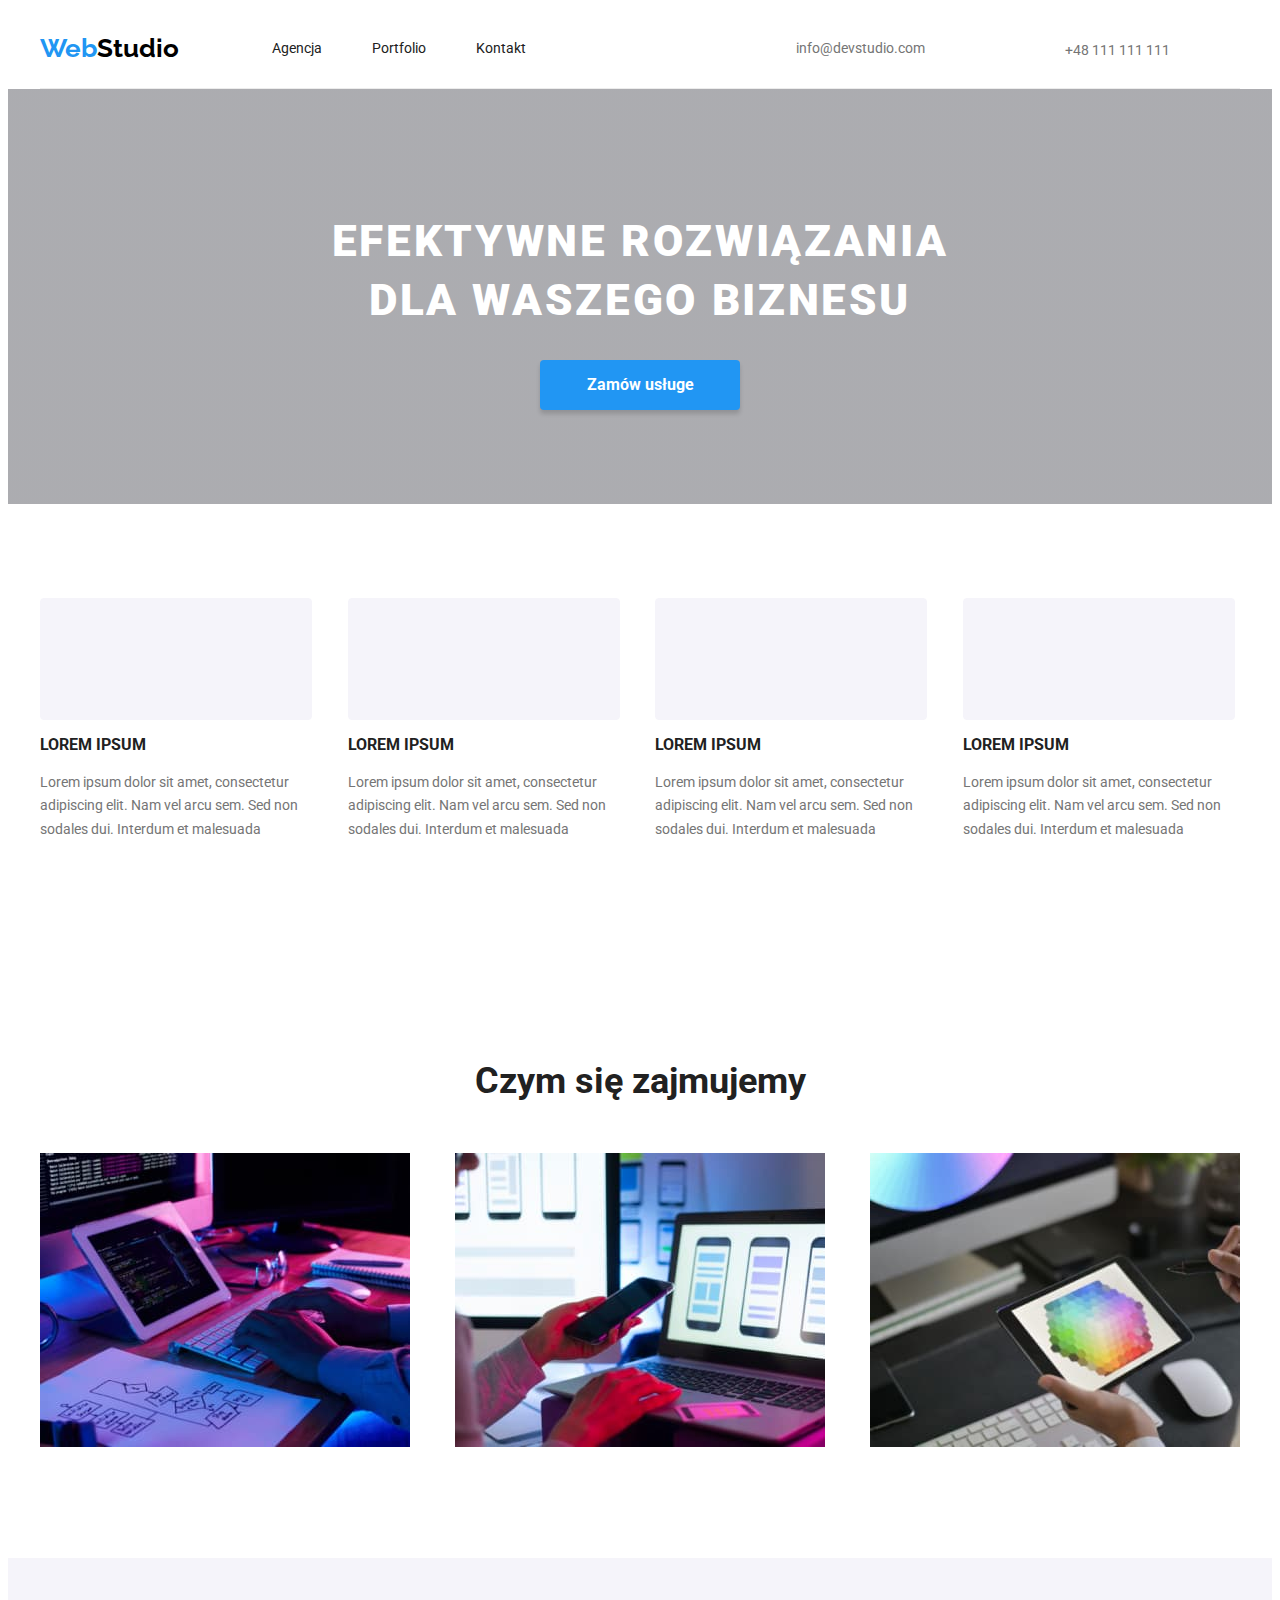
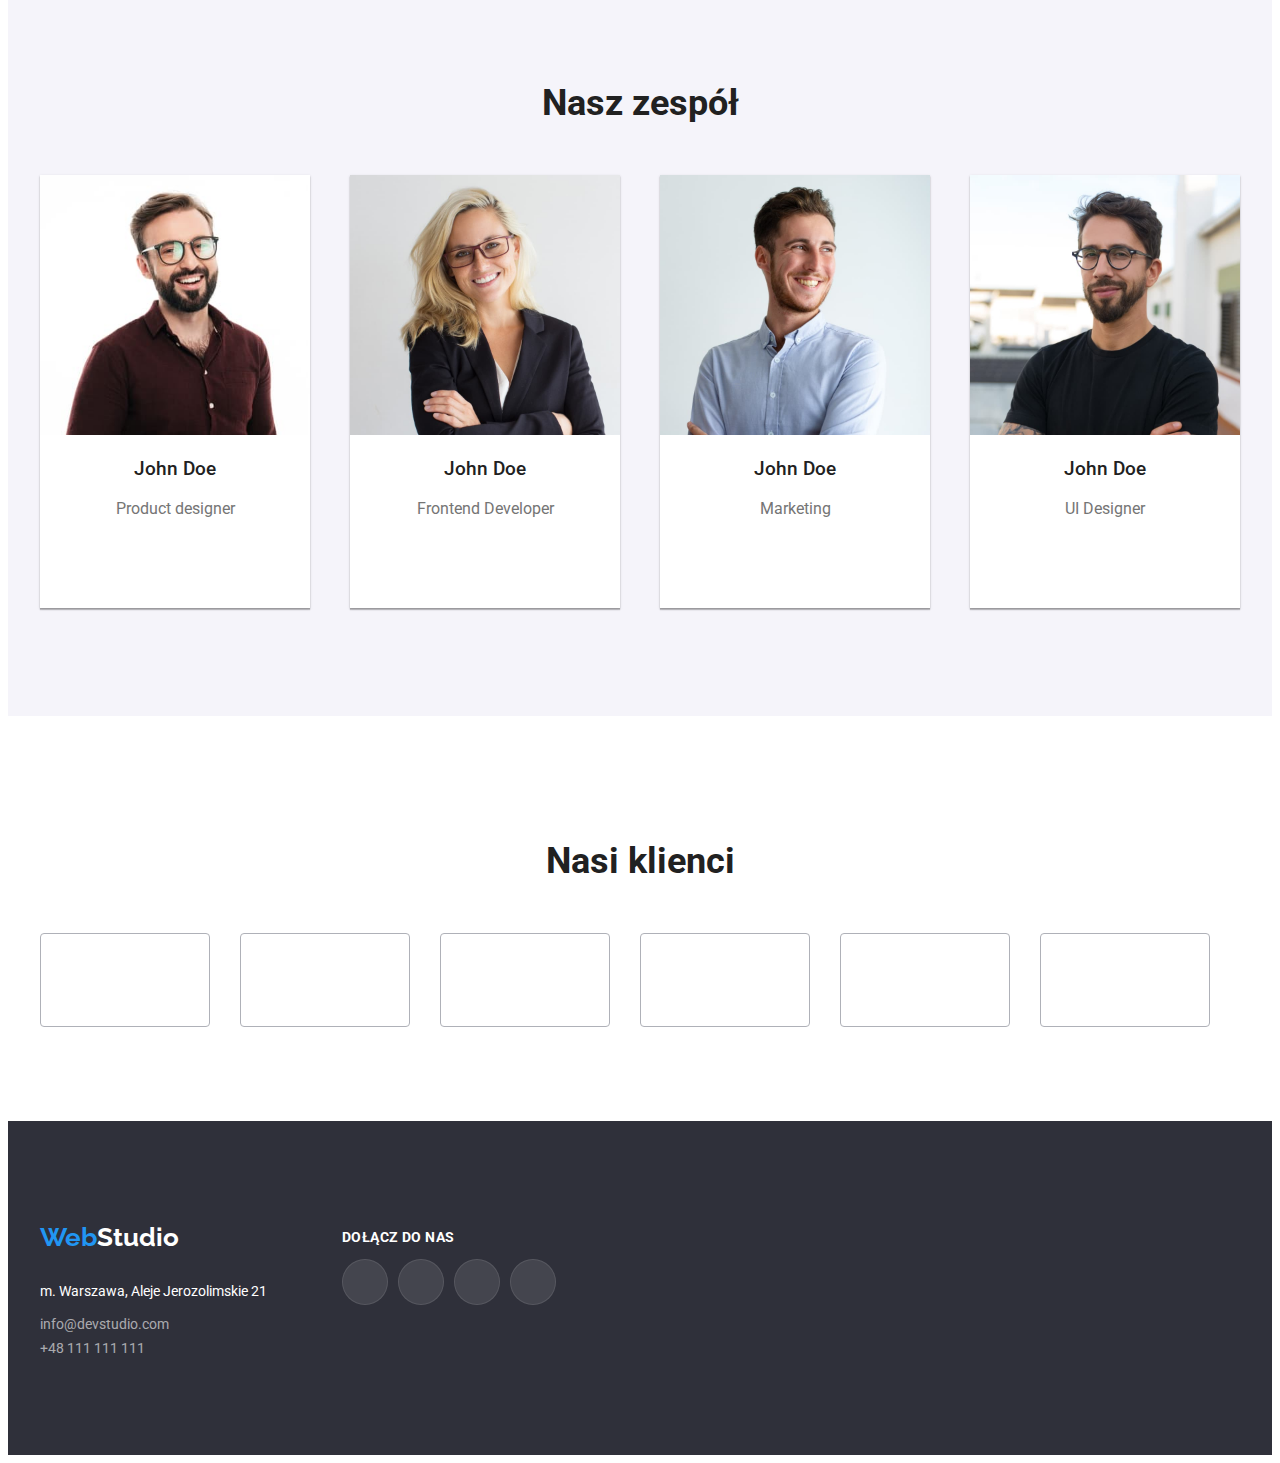
==== index.html @ fc3d242f "new repo" ====
<!DOCTYPE html>
<html lang="pl">
  <head>
    <meta charset="UTF-8" />
    <meta http-equiv="X-UA-Compatible" content="IE=edge" />
    <meta name="viewport" content="width=device-width, initial-scale=1.0" />
    <link rel="preconnect" href="https://fonts.googleapis.com" />
    <link rel="preconnect" href="https://fonts.gstatic.com" crossorigin />
    <link
      rel="stylesheet"
      href="https://cdnjs.cloudflare.com/ajax/libs/modern-normalize/1.1.0/modern-normalize.min.css"
      integrity="sha512-wpPYUAdjBVSE4KJnH1VR1HeZfpl1ub8YT/NKx4PuQ5NmX2tKuGu6U/JRp5y+Y8XG2tV+wKQpNHVUX03MfMFn9Q=="
      crossorigin="anonymous"
      referrerpolicy="no-referrer"
    />
    <link
      href="https://fonts.googleapis.com/css2?family=Raleway:wght@700&family=Roboto:wght@400;500;700;900&display=swap"
      rel="stylesheet"
    />

    <link rel="stylesheet" href="css/style.css" />
    <title>Homework#4</title>
  </head>
  <body>
    <header class="header-background container">
      <ul class="list">
        <li>
          <a class="logo" href="/"
            >Web<span class="logo-black">Studio</span>
          </a>
        </li>
        <li class="nav-links">
          <a class="link" href="/index.html">Agencja</a>
        </li>
        <li class="nav-links">
          <a class="link" href="/portfolio.html">Portfolio</a>
        </li>
        <li class="nav-links"><a class="link" href="/"> Kontakt </a></li>
      </ul>
      <ul class="nav-list-contacts">
        <li>
          <a class="nav-contact" href="mailto:info@devstudio.com"
            ><svg class="contact-icon">
              <use
                href="/goit-markup-hw-04/images/icons.svg#icon-envelope"
              ></use></svg
            >info@devstudio.com</a
          >
        </li>
        <li class="contacts">
          <a class="nav-contact" href="tel:48111111111"
            ><svg class="contact-icon-phone">
              <use
                href="/goit-markup-hw-04/images/icons.svg#icon-smartphone"
              ></use></svg
            >+48 111 111 111</a
          >
        </li>
      </ul>
    </header>
    <main>
      <section class="main-header section">
        <h1 class="main-header-tekst">
          EFEKTYWNE ROZWIĄZANIA <br />
          DLA WASZEGO BIZNESU
        </h1>
        <button type="button" class="button order">Zamów usługe</button>
      </section>
      <section class="first-section section">
        <ul class="container list asset-list">
          <li>
            <div class="asset-card">
              <svg class="icon-asset">
                <use
                  href="/goit-markup-hw-04/images/icons.svg#icon-antenna-1"
                ></use>
              </svg>
            </div>
            <h3 class="first-section-header">LOREM IPSUM</h3>
            Lorem ipsum dolor sit amet, consectetur adipiscing elit. Nam vel
            arcu sem. Sed non sodales dui. Interdum et malesuada
          </li>
          <li>
            <div class="asset-card">
              <svg class="icon-asset">
                <use
                  href="/goit-markup-hw-04/images/icons.svg#icon-clock-1"
                ></use>
              </svg>
            </div>
            <h3 class="first-section-header">LOREM IPSUM</h3>
            Lorem ipsum dolor sit amet, consectetur adipiscing elit. Nam vel
            arcu sem. Sed non sodales dui. Interdum et malesuada
          </li>
          <li>
            <div class="asset-card">
              <svg class="icon-asset">
                <use
                  href="/goit-markup-hw-04/images/icons.svg#icon-diagram-1"
                ></use>
              </svg>
            </div>
            <h3 class="first-section-header">LOREM IPSUM</h3>
            Lorem ipsum dolor sit amet, consectetur adipiscing elit. Nam vel
            arcu sem. Sed non sodales dui. Interdum et malesuada
          </li>
          <li>
            <div class="asset-card">
              <svg class="icon-asset">
                <use
                  href="/goit-markup-hw-04/images/icons.svg#icon-astronaut-1"
                ></use>
              </svg>
            </div>
            <h3 class="first-section-header">LOREM IPSUM</h3>
            Lorem ipsum dolor sit amet, consectetur adipiscing elit. Nam vel
            arcu sem. Sed non sodales dui. Interdum et malesuada
          </li>
        </ul>
      </section>
      <section class="second-section container section">
        <h2 class="section-header">Czym się zajmujemy</h2>
        <ul class="list">
          <li>
            <img
              src="./images/1-1.jpg"
              alt="Praca nad algrotytmem"
              width="370"
              height="294"
            />
          </li>
          <li>
            <img
              src="./images/1-2.jpg"
              alt="Praca na laptopie"
              width="370"
              height="294"
            />
          </li>
          <li>
            <img
              src="./images/1-3.jpg"
              alt="Praca na tablecie"
              width="370"
              height="294"
            />
          </li>
        </ul>
      </section>
      <section class="our-team section">
        <h2 class="section-header">Nasz zespół</h2>
        <div class="container">
          <ul class="list">
            <li class="card">
              <img
                src="./images/2-1.jpg"
                alt="Mężczyzna w brązaowej koszuli"
                width="270"
                height="260"
              />

              <h3 class="card-header">John Doe</h3>
              <p>Product designer</p>
              <ul class="social-list">
                <li class="social-crew">
                  <svg class="social-icon-grey">
                    <use
                      href="/goit-markup-hw-04/images/icons.svg#icon-instagram-2"
                    ></use>
                  </svg>
                </li>
                <li class="social-crew">
                  <svg class="social-icon-grey">
                    <use
                      href="/goit-markup-hw-04/images/icons.svg#icon-twitter-1"
                    ></use>
                  </svg>
                </li>
                <li class="social-crew">
                  <svg class="social-icon-grey">
                    <use
                      href="/goit-markup-hw-04/images/icons.svg#icon-facebook-1"
                    ></use>
                  </svg>
                </li>
                <li class="social-crew">
                  <svg class="social-icon-grey">
                    <use
                      href="/goit-markup-hw-04/images/icons.svg#icon-linkedin-1"
                    ></use>
                  </svg>
                </li>
              </ul>
            </li>
            <li class="card">
              <img
                src="./images/2-2.jpg"
                alt="Kobieta, blondynka"
                width="270"
                height="260"
              />

              <h3 class="card-header">John Doe</h3>
              <p>Frontend Developer</p>
              <ul class="social-list">
                <li class="social-crew">
                  <svg class="social-icon-grey">
                    <use
                      href="/goit-markup-hw-04/images/icons.svg#icon-instagram-2"
                    ></use>
                  </svg>
                </li>
                <li class="social-crew">
                  <svg class="social-icon-grey">
                    <use
                      href="/goit-markup-hw-04/images/icons.svg#icon-twitter-1"
                    ></use>
                  </svg>
                </li>
                <li class="social-crew">
                  <svg class="social-icon-grey">
                    <use
                      href="/goit-markup-hw-04/images/icons.svg#icon-facebook-1"
                    ></use>
                  </svg>
                </li>
                <li class="social-crew">
                  <svg class="social-icon-grey">
                    <use
                      href="/goit-markup-hw-04/images/icons.svg#icon-linkedin-1"
                    ></use>
                  </svg>
                </li>
              </ul>
            </li>
            <li class="card">
              <img
                src="./images/2-3.jpg"
                alt="Mężczyzna w niebieskiej koszuli"
                width="270"
                height="260"
              /><br />
              <h3 class="card-header">John Doe</h3>
              <p>Marketing</p>
              <ul class="social-list">
                <li class="social-crew">
                  <svg class="social-icon-grey">
                    <use
                      href="/goit-markup-hw-04/images/icons.svg#icon-instagram-2"
                    ></use>
                  </svg>
                </li>
                <li class="social-crew">
                  <svg class="social-icon-grey">
                    <use
                      href="/goit-markup-hw-04/images/icons.svg#icon-twitter-1"
                    ></use>
                  </svg>
                </li>
                <li class="social-crew">
                  <svg class="social-icon-grey">
                    <use
                      href="/goit-markup-hw-04/images/icons.svg#icon-facebook-1"
                    ></use>
                  </svg>
                </li>
                <li class="social-crew">
                  <svg class="social-icon-grey">
                    <use
                      href="/goit-markup-hw-04/images/icons.svg#icon-linkedin-1"
                    ></use>
                  </svg>
                </li>
              </ul>
            </li>
            <li class="card">
              <img
                src="./images/2-4.jpg"
                alt="Mężczyzna w czarnej koszuli"
                width="270"
                height="260"
              />
              <h3 class="card-header">John Doe</h3>
              <p>UI Designer</p>
              <ul class="social-list">
                <li class="social-crew">
                  <svg class="social-icon-grey">
                    <use
                      href="/goit-markup-hw-04/images/icons.svg#icon-instagram-2"
                    ></use>
                  </svg>
                </li>
                <li class="social-crew">
                  <svg class="social-icon-grey">
                    <use
                      href="/goit-markup-hw-04/images/icons.svg#icon-twitter-1"
                    ></use>
                  </svg>
                </li>
                <li class="social-crew">
                  <svg class="social-icon-grey">
                    <use
                      href="/goit-markup-hw-04/images/icons.svg#icon-facebook-1"
                    ></use>
                  </svg>
                </li>
                <li class="social-crew">
                  <svg class="social-icon-grey">
                    <use
                      href="/goit-markup-hw-04/images/icons.svg#icon-linkedin-1"
                    ></use>
                  </svg>
                </li>
              </ul>
            </li>
          </ul>
        </div>
      </section>
      <section class="our-clients section container">
        <h2 class="section-header">Nasi klienci</h2>
        <ul class="list-clients">
          <li class="icon-container">
            <svg class="icon">
              <use href="/goit-markup-hw-04/images/icons.svg#icon-Logo"></use>
            </svg>
          </li>
          <li class="icon-container">
            <svg class="icon">
              <use href="/goit-markup-hw-04/images/icons.svg#icon-Logo-1"></use>
            </svg>
          </li>
          <li class="icon-container">
            <svg class="icon">
              <use href="/goit-markup-hw-04/images/icons.svg#icon-Logo-2"></use>
            </svg>
          </li>
          <li class="icon-container">
            <svg class="icon">
              <use href="/goit-markup-hw-04/images/icons.svg#icon-Logo-3"></use>
            </svg>
          </li>
          <li class="icon-container">
            <svg class="icon">
              <use href="/goit-markup-hw-04/images/icons.svg#icon-Logo-4"></use>
            </svg>
          </li>
          <li class="icon-container">
            <svg class="icon">
              <use href="/goit-markup-hw-04/images/icons.svg#icon-Logo-5"></use>
            </svg>
          </li>
          <li style="clear: both"></li>
        </ul>
      </section>
    </main>
    <footer class="section-footer section">
      <div class="footer">
        <address class="footer-address">
          <a class="logo" href="/">Web<span class="logo-white">Studio</span></a>
          <p class="address">m. Warszawa, Aleje Jerozolimskie 21</p>
          <a class="footer-contact" href="mailto:info@devstudio.com"
            >info@devstudio.com</a
          ><br />
          <a class="footer-contact" href="tel:48111111111">+48 111 111 111</a>
        </address>
        <div class="social">
          <p class="social-header">Dołącz do nas</p>
          <ul class="social-list">
            <li class="social-icon-bg">
              <svg class="social-icon">
                <use
                  href="/goit-markup-hw-04/images/icons.svg#icon-instagram-2"
                ></use>
              </svg>
            </li>
            <li class="social-icon-bg">
              <svg class="social-icon">
                <use
                  href="/goit-markup-hw-04/images/icons.svg#icon-twitter-1"
                ></use>
              </svg>
            </li>
            <li class="social-icon-bg">
              <svg class="social-icon">
                <use
                  href="/goit-markup-hw-04/images/icons.svg#icon-facebook-1"
                ></use>
              </svg>
            </li>
            <li class="social-icon-bg">
              <svg class="social-icon">
                <use
                  href="/goit-markup-hw-04/images/icons.svg#icon-linkedin-1"
                ></use>
              </svg>
            </li>
          </ul>
        </div>
      </div>
    </footer>
  </body>
</html>
---- css/style.css ----
:root {
  --main-color: #212121;
  --secondary-color: #757575;
  --brand-blue: #2196f3;
}
body {
  font-family: "Roboto", sans-serif;
  color: var(--main-color);
  font-size: 14px;
  display: block;
}
.container {
  width: 1200px;
  margin: 0 auto;
}
.section {
  padding: 94px 0px;
}
.list {
  list-style-type: none;
  display: flex;
  justify-content: space-between;
  align-items: center;
  padding: 0;
}

.header-background {
  border-bottom: 1px solid #ececec;
  display: flex;
  justify-content: space-between;
  height: 80px;
}

.logo {
  font-family: "Raleway", sans-serif;
  color: var(--brand-blue);
  font-weight: 700;
  font-size: 26px;
  text-decoration: none;
  margin-right: 93px;
}
.logo-black {
  color: black;
}
.logo-white {
  color: #ffffff;
}
.nav-links {
  color: var(--main-color);
  text-decoration: none;
}
.link {
  color: #212121;
  text-decoration: none;
  margin-right: 50px;
}
.nav-links :hover,
.nav-links :focus {
  color: var(--brand-blue);
}
.nav-list-contacts {
  align-items: center;
  list-style: none;
  padding: 10px;
  justify-content: space-between;
}
.nav-contact {
  color: var(--secondary-color, grey);
  text-decoration: none;
  margin: 0px 50px;
  padding: 10px;
}

.nav-contact:hover {
  color: var(--brand-blue);
  fill: var(--brand-blue);
}

.nav-contact:hover > .contact-icon {
  color: var(--brand-blue);
  fill: var(--brand-blue);
}
.nav-contact:hover > .contact-icon-phone {
  color: var(--brand-blue);
  fill: var(--brand-blue);
}

.nav-list-contacts {
  display: flex;
}
.contact-icon {
  width: 16px;
  height: 12px;
  fill: #757575;
  margin-right: 10px;
}
.contact-icon-phone {
  width: 10px;
  height: 16px;
  fill: #757575;
  margin-right: 10px;
}

.main-header {
  margin-left: auto;
  margin-right: auto;
  max-width: 1600px;
  display: block;
  color: #ffffff;
  text-align: center;
  background-image: linear-gradient(
      to bottom,
      rgba(47, 48, 58, 0.4),
      rgba(47, 48, 58, 0.4)
    ),
    url(/goit-markup-hw-04/images/backgroud-img.jpg);
}
.main-header-tekst {
  font-weight: 900;
  font-size: 44px;
  line-height: 1.34;
  text-align: center;
  letter-spacing: 0.06em;
  text-transform: uppercase;
}
.button.order {
  font-weight: 700;
  font-size: 16px;
  line-height: 1.9;
  align-items: center;
  text-align: center;
  letter-spacing: 0, 06em;
  color: #ffffff;
  text-transform: none;
  width: 200px;
  height: 50px;
  background-color: var(--brand-blue);
  border-radius: 4px;
  border: none;
  box-shadow: 0px 4px 4px rgba(0, 0, 0, 0.15);
}

.first-section {
  line-height: 1.7;
  letter-spacing: 0, 03em;
  color: var(--secondary-color, grey);
}
.asset-list{
  gap: 30px;
}
.first-section-header {
  font-weight: 700;
  line-height: 1.1;
  letter-spacing: 0, 03em;
  color: var(--main-color);
  text-transform: uppercase;
}
.list-asset {
  list-style-type: none;
  padding: 0;
  display: flex;
  gap: 30px;
}

.asset-card {
  width: 270px;
  height: 120px;
  background-color: #f5f4fa;
  border: 1px solid #f5f4fa;
  border-radius: 4px;
  display: flex;
  justify-content: center;
  align-items: center;
}
.asset-card:last-child {
  margin: 0;
}

.icon-asset {
  width: 70px;
  height: 70px;
}

.section-header {
  font-weight: 700;
  font-size: 36px;
  line-height: 1.2;
  letter-spacing: 0, 03em;
  text-align: center;
  margin-bottom: 50px;
}
.our-team {
  background-color: #f5f4fa;
}
.card {
  background-color: #ffffff;
  font-size: 16px;
  line-height: 1.2;
  text-align: center;
  color: var(--secondary-color, grey);
  box-shadow: 0px 1px 3px rgba(0, 0, 0, 0.12), 0px 1px 1px rgba(0, 0, 0, 0.14),
    0px 2px 1px rgba(0, 0, 0, 0.2);
}
.card-header {
  font-weight: 500;
  color: var(--main-color);
}
.social-icon-grey {
  width: 20px;
  height: 20px;
  fill: #afb1b8;
  align-self: center;
}

.social-crew {
  width: 44px;
  height: 44px;
  border-radius: 50%;
  display: flex;
  justify-content: center;
}
.social-crew:hover,
.social-crew:focus {
  background-color: var(--brand-blue);
  border: 1px solid var(--brand-blue);
  cursor: pointer;
}
.social-crew:hover > .social-icon-grey {
  fill: white;
}

.section-footer {
  background-color: #2f303a;
  font-weight: 400;
}
.footer {
  max-width: 1200px;
  margin: 0 auto;
  display: flex;
  justify-content: left;
}
.footer-address {
  font-style: normal;
  line-height: 1.7;
  color: #ffffff;
  margin-right: 70px;
}
.address {
  margin: 20px 0px 10px 0px;
}
.footer-contact {
  font-weight: 400;
  line-height: 1.7;
  color: rgba(255, 255, 255, 0.6);
  text-decoration: none;
}
.footer-contact:hover,
.footer-contact:focus {
  color: var(--brand-blue);
  cursor: pointer;
}

.portfolio-main {
  border-top: #ececec;
}
.product-buttons > ul {
  text-align: center;
  justify-content: center;
  gap: 10px;
}
.button {
  font-family: "Roboto", sans-serif;
  font-weight: 500;
  font-size: 16px;
  line-height: 1.6;
  text-align: center;
  color: var(--main-color);
  cursor: pointer;
  padding: 5px 10px;
  background-color: #f5f4fa;
  border: none;
  border-radius: 4px;
}
.button:hover,
.button:focus {
  border-radius: 4px;
  color: #ffffff;
  background-color: var(--brand-blue);
  border-color: var(--brand-blue);
  box-shadow: 0px 3px 1px rgba(0, 0, 0, 0.1), 0px 1px 2px rgba(0, 0, 0, 0.08),
    0px 2px 2px rgba(0, 0, 0, 0.12);
  cursor: pointer;
}
.product-card {
  box-sizing: border-box;
  background-color: #ffffff;
  border: 1px solid #eeeeee;
  font-size: 16px;
  line-height: 1.9;
  color: var(--secondary-color, grey);
}

.product-card:hover,
.product-card:focus {
  box-shadow: 0px 1px 1px rgba(0, 0, 0, 0.12), 0px 4px 4px rgba(0, 0, 0, 0.06),
    1px 4px 6px rgba(0, 0, 0, 0.16);
  cursor: pointer;
}

.product-card-header {
  font-weight: 700;
  font-size: 18px;
  line-height: 2;
  color: var(--main-color);
  margin-left: 15px;
}
.product-card-property {
  margin-left: 15px;
}

.section-products > .container {
  flex-wrap: wrap;
  gap: 15px;
  row-gap: 30px;
}
.portfolio-main > .product-buttons {
  margin-bottom: 50px;
}

.icon {
  width: 106px;
  height: 60.4px;
  fill: #afb1b8;
}
.icon-container {
  display: flex;
  width: 170px;
  height: 92px;
  border: 1px solid #afb1b8;
  border-radius: 4px;
  align-items: center;
  justify-content: center;
}
.icon-container:hover > .icon {
  fill: #2196f3;
}
.icon-container:hover {
  fill: #2196f3;
  border: 1px solid #2196f3;
  cursor: pointer;
}

.list-clients {
  display: flex;
  list-style-type: none;
  margin: 0 auto;
  padding: 0;
  justify-content: space-between;
  gap: 30px;
}
.social-header {
  font-weight: 700;
  font-size: 14px;
  line-height: 16px;
  letter-spacing: 0.03em;
  text-transform: uppercase;
  color: #ffffff;
}
.social-icon {
  width: 20px;
  height: 20px;
  fill: #ffffff;
  align-self: center;
}
.social-icon-bg {
  width: 44px;
  height: 44px;
  background-color: rgba(255, 255, 255, 0.1);
  border: 1px solid rgba(255, 255, 255, 0.1);
  border-radius: 50%;
  display: flex;
  justify-content: center;
}
.social-icon-bg:hover,
.social-icon-bg:focus {
  background-color: var(--brand-blue);
  border: 1px solid var(--brand-blue);
  cursor: pointer;
}
.social-list {
  display: flex;
  gap: 10px;
  padding: 0;
  padding-bottom: 30px;
  justify-content: center;
}
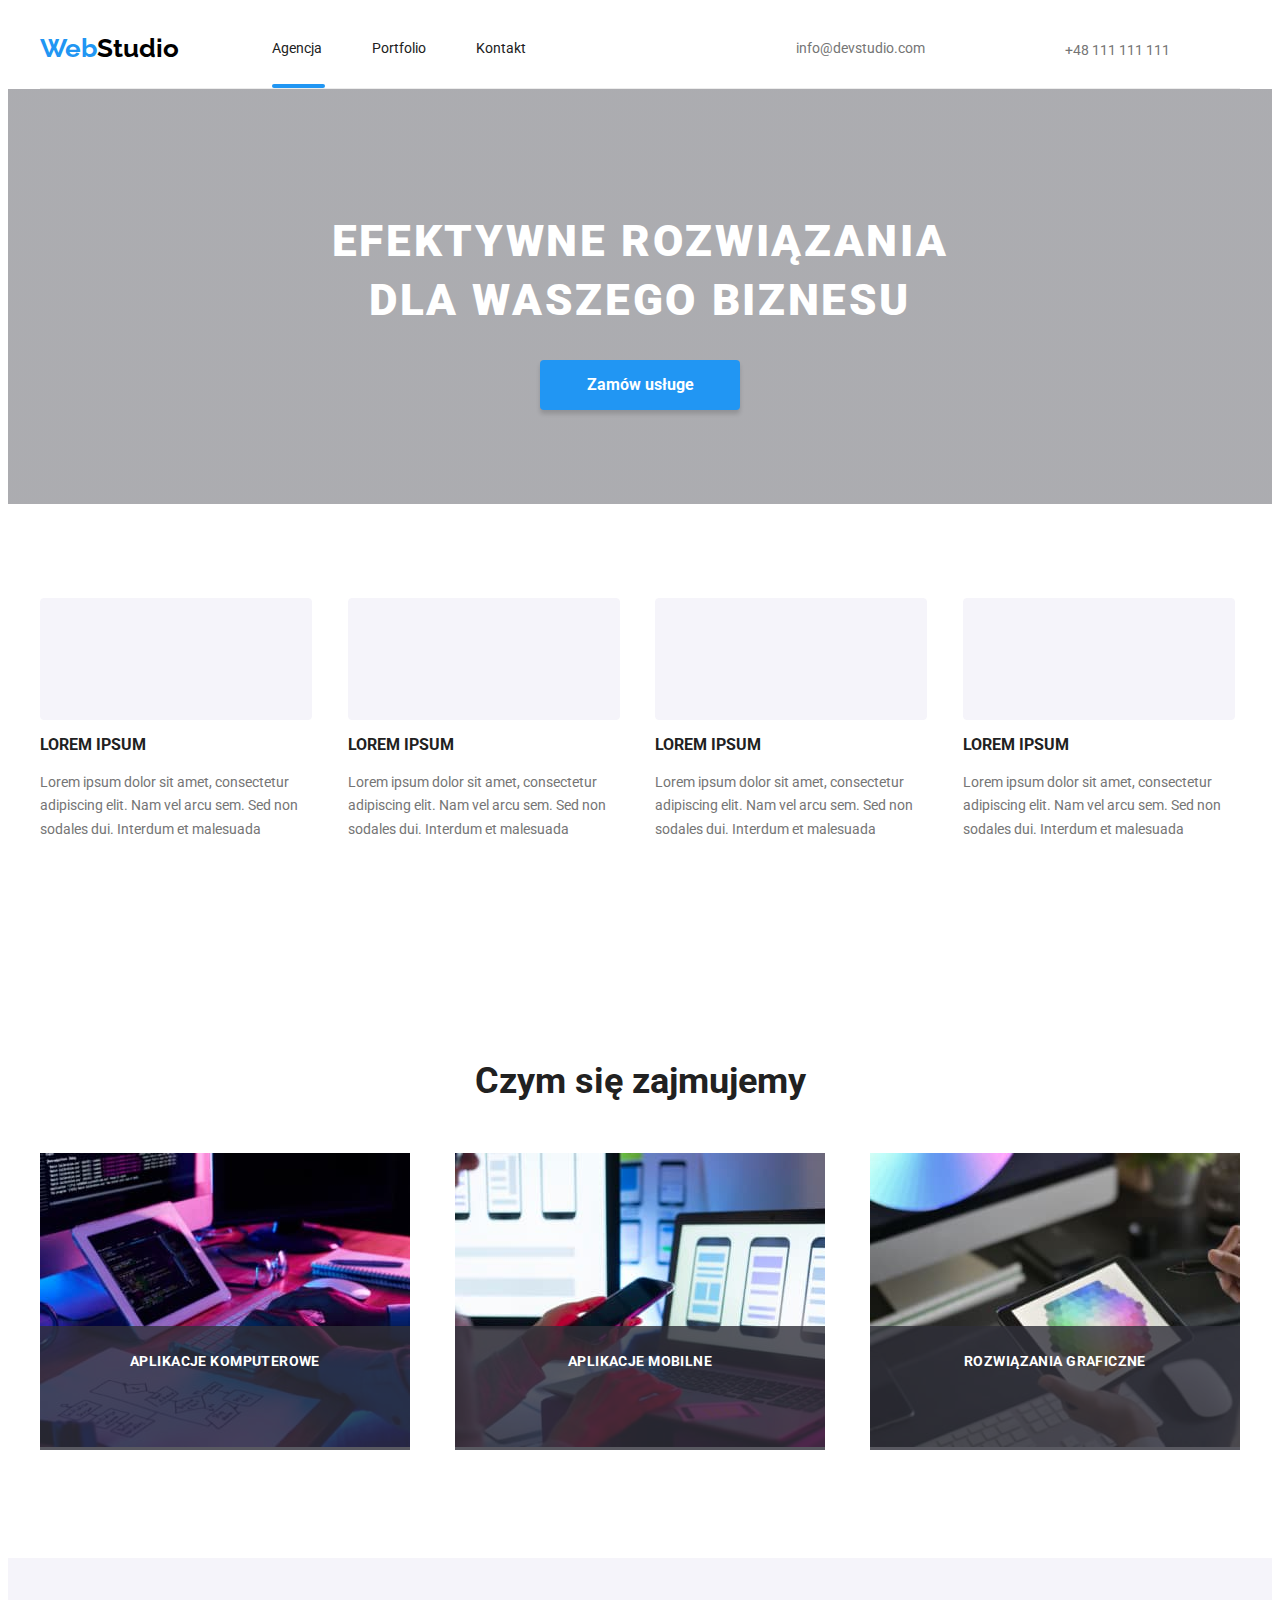
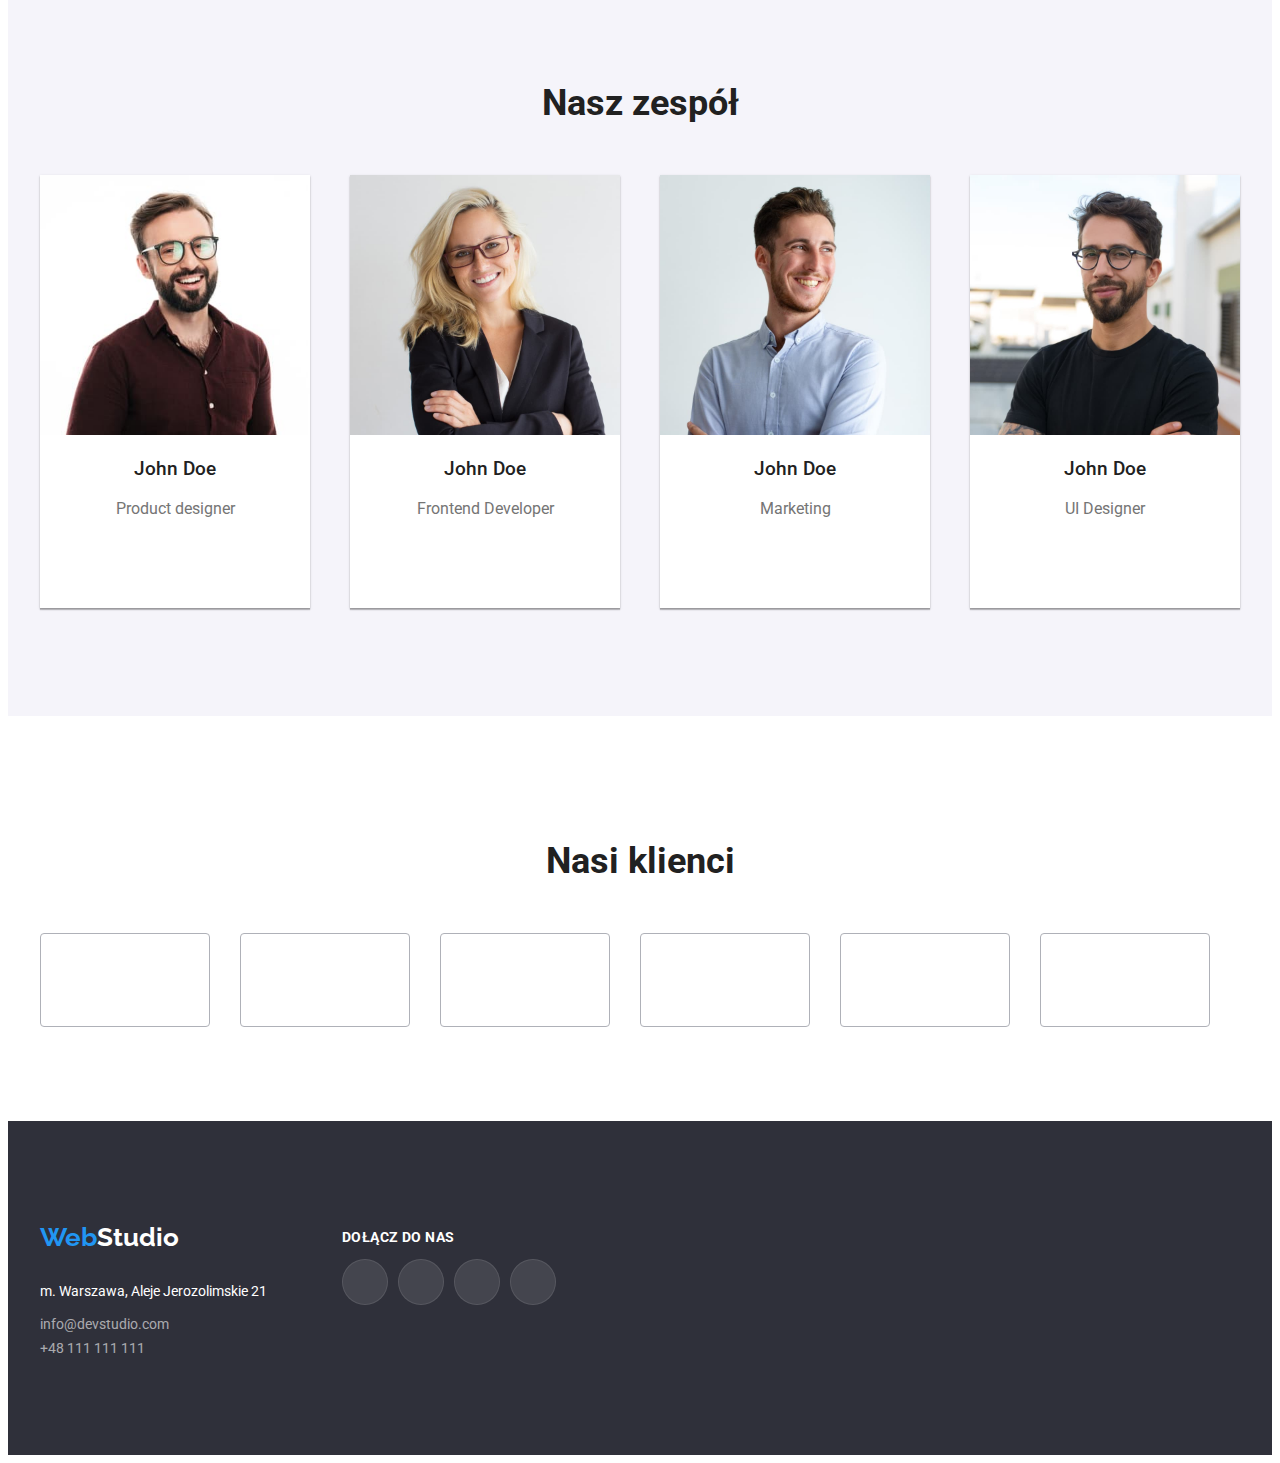
==== commit b3859611: "add "homework V" changes" ====
--- a/index.html
+++ b/index.html
@@ -19,7 +19,7 @@
     />
 
     <link rel="stylesheet" href="css/style.css" />
-    <title>Homework#4</title>
+    <title>Homework#5</title>
   </head>
   <body>
     <header class="header-background container">
@@ -29,7 +29,7 @@
             >Web<span class="logo-black">Studio</span>
           </a>
         </li>
-        <li class="nav-links">
+        <li class="nav-links current">
           <a class="link" href="/index.html">Agencja</a>
         </li>
         <li class="nav-links">
@@ -64,7 +64,9 @@
           EFEKTYWNE ROZWIĄZANIA <br />
           DLA WASZEGO BIZNESU
         </h1>
-        <button type="button" class="button order">Zamów usługe</button>
+        <button type="button" class="button order" data-modal-open>
+          Zamów usługe
+        </button>
       </section>
       <section class="first-section section">
         <ul class="container list asset-list">
@@ -121,29 +123,32 @@
       <section class="second-section container section">
         <h2 class="section-header">Czym się zajmujemy</h2>
         <ul class="list">
-          <li>
+          <li class="thumb">
             <img
               src="./images/1-1.jpg"
               alt="Praca nad algrotytmem"
               width="370"
               height="294"
             />
-          </li>
-          <li>
+            <p class="label">Aplikacje komputerowe</p>
+          </li>
+          <li class="thumb">
             <img
               src="./images/1-2.jpg"
               alt="Praca na laptopie"
               width="370"
               height="294"
             />
-          </li>
-          <li>
+            <p class="label">Aplikacje mobilne</p>
+          </li>
+          <li class="thumb">
             <img
               src="./images/1-3.jpg"
               alt="Praca na tablecie"
               width="370"
               height="294"
             />
+            <p class="label">Rozwiązania graficzne</p>
           </li>
         </ul>
       </section>
@@ -398,5 +403,11 @@
         </div>
       </div>
     </footer>
+    <div class="backdrop is-hidden" data-modal>
+      <div class="modal">
+        <button type="button" class="close-btn" data-modal-close>X</button>
+      </div>
+    </div>
+    <script src="./js/modal.js"></script>
   </body>
 </html>
--- a/css/style.css
+++ b/css/style.css
@@ -49,6 +49,19 @@
   color: var(--main-color);
   text-decoration: none;
 }
+.current::after {
+  content: "";
+  width: 53px;
+  height: 4px;
+  background: #2196f3;
+  border-radius: 2px;
+  position: absolute;
+  bottom: 0;
+  display: block;
+}
+.header-background {
+  position: relative;
+}
 .link {
   color: #212121;
   text-decoration: none;
@@ -57,6 +70,8 @@
 .nav-links :hover,
 .nav-links :focus {
   color: var(--brand-blue);
+  transition-duration: 250ms;
+  transition-timing-function: cubic-bezier(0.4, 0, 0.2, 1);
 }
 .nav-list-contacts {
   align-items: center;
@@ -71,18 +86,25 @@
   padding: 10px;
 }
 
-.nav-contact:hover {
+.nav-contact:hover,
+.nav-contact:active {
   color: var(--brand-blue);
   fill: var(--brand-blue);
+  transition-duration: 250ms;
+  transition-timing-function: cubic-bezier(0.4, 0, 0.2, 1);
 }
 
 .nav-contact:hover > .contact-icon {
   color: var(--brand-blue);
   fill: var(--brand-blue);
+  transition-duration: 250ms;
+  transition-timing-function: cubic-bezier(0.4, 0, 0.2, 1);
 }
 .nav-contact:hover > .contact-icon-phone {
   color: var(--brand-blue);
   fill: var(--brand-blue);
+  transition-duration: 250ms;
+  transition-timing-function: cubic-bezier(0.4, 0, 0.2, 1);
 }
 
 .nav-list-contacts {
@@ -145,7 +167,7 @@
   letter-spacing: 0, 03em;
   color: var(--secondary-color, grey);
 }
-.asset-list{
+.asset-list {
   gap: 30px;
 }
 .first-section-header {
@@ -224,9 +246,13 @@
   background-color: var(--brand-blue);
   border: 1px solid var(--brand-blue);
   cursor: pointer;
+  transition-duration: 250ms;
+  transition-timing-function: cubic-bezier(0.4, 0, 0.2, 1);
 }
 .social-crew:hover > .social-icon-grey {
   fill: white;
+  transition-duration: 250ms;
+  transition-timing-function: cubic-bezier(0.4, 0, 0.2, 1);
 }
 
 .section-footer {
@@ -258,6 +284,8 @@
 .footer-contact:focus {
   color: var(--brand-blue);
   cursor: pointer;
+  transition-duration: 250ms;
+  transition-timing-function: cubic-bezier(0.4, 0, 0.2, 1);
 }
 
 .portfolio-main {
@@ -290,6 +318,8 @@
   box-shadow: 0px 3px 1px rgba(0, 0, 0, 0.1), 0px 1px 2px rgba(0, 0, 0, 0.08),
     0px 2px 2px rgba(0, 0, 0, 0.12);
   cursor: pointer;
+  transition-duration: 250ms;
+  transition-timing-function: cubic-bezier(0.4, 0, 0.2, 1);
 }
 .product-card {
   box-sizing: border-box;
@@ -298,6 +328,7 @@
   font-size: 16px;
   line-height: 1.9;
   color: var(--secondary-color, grey);
+  position: relative;
 }
 
 .product-card:hover,
@@ -305,6 +336,8 @@
   box-shadow: 0px 1px 1px rgba(0, 0, 0, 0.12), 0px 4px 4px rgba(0, 0, 0, 0.06),
     1px 4px 6px rgba(0, 0, 0, 0.16);
   cursor: pointer;
+  transition-duration: 250ms;
+  transition-timing-function: cubic-bezier(0.4, 0, 0.2, 1);
 }
 
 .product-card-header {
@@ -343,11 +376,15 @@
 }
 .icon-container:hover > .icon {
   fill: #2196f3;
+  transition-duration: 250ms;
+  transition-timing-function: cubic-bezier(0.4, 0, 0.2, 1);
 }
 .icon-container:hover {
   fill: #2196f3;
   border: 1px solid #2196f3;
   cursor: pointer;
+  transition-duration: 250ms;
+  transition-timing-function: cubic-bezier(0.4, 0, 0.2, 1);
 }
 
 .list-clients {
@@ -386,6 +423,8 @@
   background-color: var(--brand-blue);
   border: 1px solid var(--brand-blue);
   cursor: pointer;
+  transition-duration: 250ms;
+  transition-timing-function: cubic-bezier(0.4, 0, 0.2, 1);
 }
 .social-list {
   display: flex;
@@ -394,3 +433,89 @@
   padding-bottom: 30px;
   justify-content: center;
 }
+.backdrop {
+  position: fixed;
+  left: 0;
+  right: 0;
+  top: 0;
+  bottom: 0;
+  background: rgba(0, 0, 0, 0.2);
+}
+
+.is-hidden {
+  opacity: 0;
+  visibility: hidden;
+  pointer-events: none;
+}
+.modal {
+  width: 528px;
+  height: 581px;
+  background: #ffffff;
+  box-shadow: 0px 1px 3px rgba(0, 0, 0, 0.12), 0px 1px 1px rgba(0, 0, 0, 0.14),
+    0px 2px 1px rgba(0, 0, 0, 0.2);
+  border-radius: 4px;
+  position: relative;
+  margin: auto;
+  top: 221px;
+}
+
+.close-btn {
+  position: absolute;
+  top: 8px;
+  right: 8px;
+  width: 30px;
+  height: 30px;
+  background-color: white;
+  border: 1px solid rgba(0, 0, 0, 0.1);
+  border-radius: 50%;
+  cursor: pointer;
+}
+.thumb {
+  position: relative;
+}
+.thumb > .label {
+  position: absolute;
+  bottom: 0;
+  margin: 0;
+  width: 370px;
+  height: 70px;
+  font-weight: 700;
+  font-size: 14px;
+  line-height: 16px;
+  text-align: center;
+  padding: 27px 0;
+  letter-spacing: 0.03em;
+  text-transform: uppercase;
+  color: #ffffff;
+  background: rgba(47, 48, 58, 0.8);
+}
+.overlay {
+  position: absolute;
+  top: 0;
+  bottom: 0;
+  left: 0;
+  right: 0;
+  height: 294px;
+  width: 370px;
+  margin: 0;
+  background: rgba(33, 150, 243, 0.9);
+  font-weight: 400;
+  font-size: 18px;
+  line-height: 28px;
+  letter-spacing: 0.03em;
+  color: #ffffff;
+  opacity: 0;
+  transform: translatey(100%);
+}
+.overlay-text {
+  margin-left: 24px;
+  margin-right: 45px;
+}
+
+.product-card:hover .overlay,
+.product-card:focus .overlay {
+  opacity: 1;
+  transition-duration: 250ms;
+  transition-timing-function: cubic-bezier(0.4, 0, 0.2, 1);
+  transform: translatey(0);
+}
